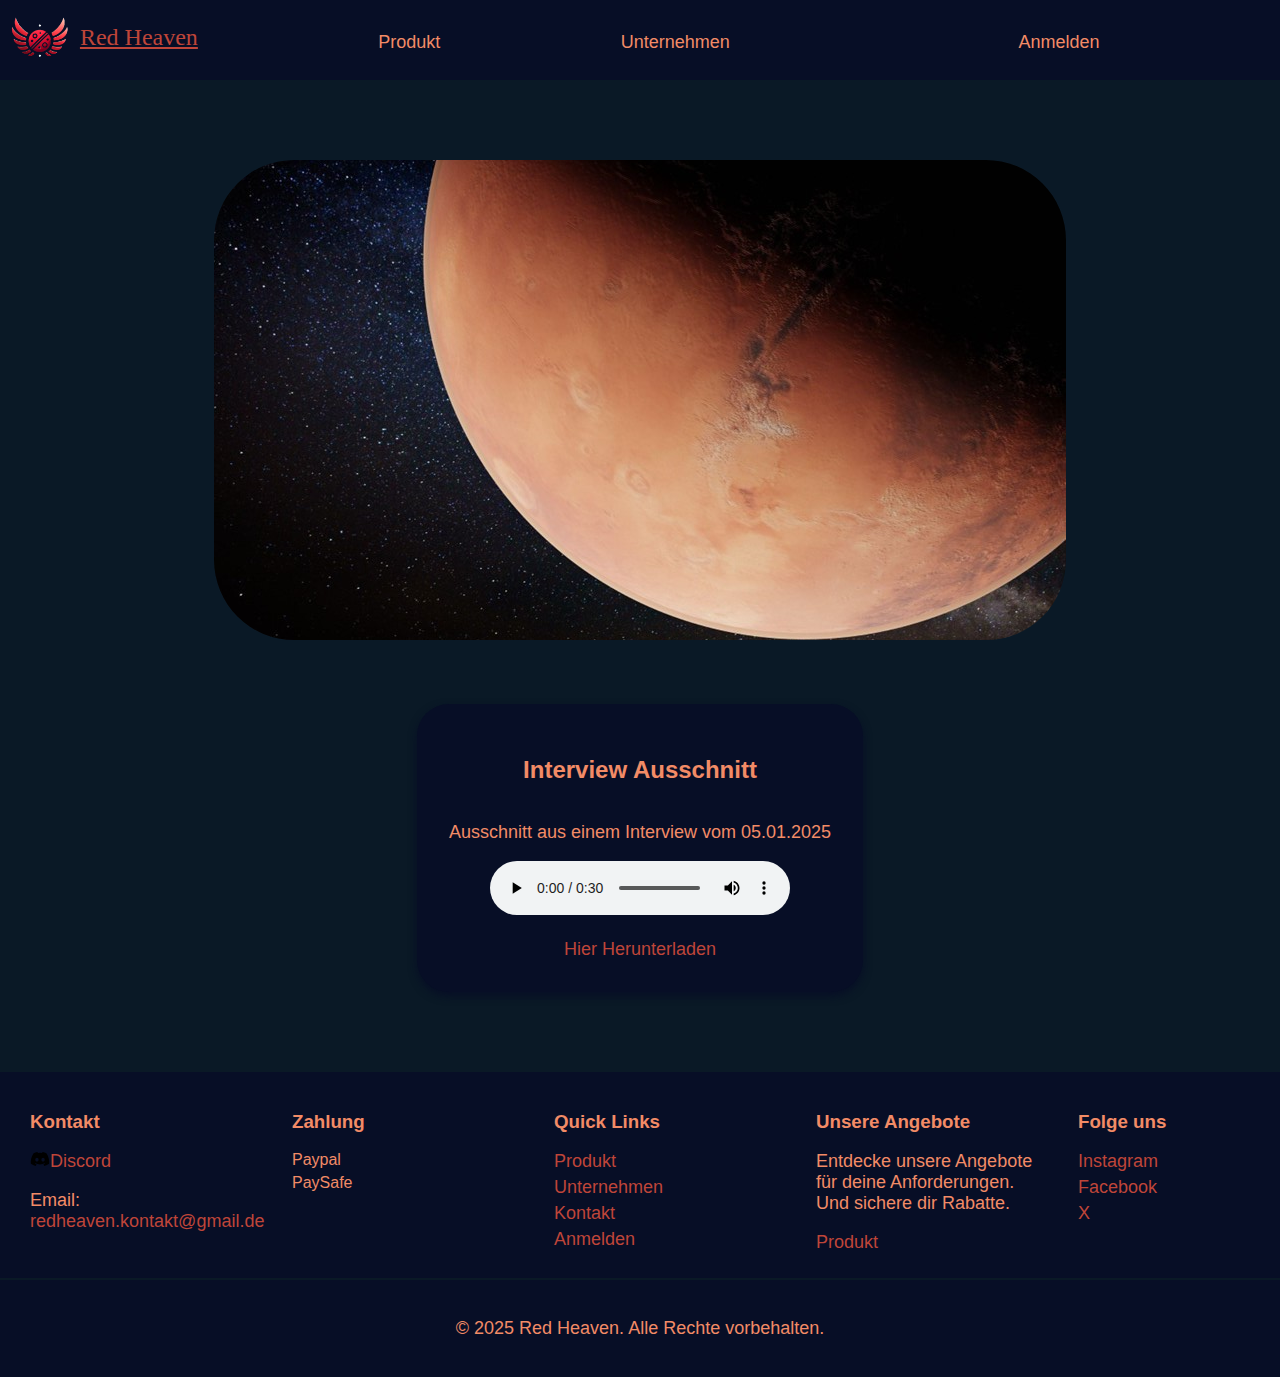
==== index.html @ c674e9db "nothing really changed nur damit ich die anderen sachen angucken kann" ====
<!DOCTYPE html>
<html lang="de">
<head>
    <meta charset="UTF-8">
    <meta name="author" content="Mike Hasler, Noah Härtel, Sebastian Boden, Sajed Rasooli">
    <meta name="viewport" content="width=device-width, initial-scale=1.0, user-scalable=no">
    <title>Red Heaven</title>
    <link rel="stylesheet" href="style.css">
    <script src="service.js" defer></script>
</head>
<body>

<header>
    <a href="./index.html">
        <img id="logo" src="resources/Red_Heaven_Logo.png" alt="Red Heaven Logo">
        <p class="logoInk">Red Heaven</p>
    </a>
    <nav>
        <a class="headerInk" href="pages/produkt/produkt.html">Produkt</a>
        <a class="headerInk" href="pages/unternehmen/unternehmen.html">Unternehmen</a>
        <a class="headerInk" href="pages/anmelden/anmelden.html" id="anmelden">Anmelden</a>
        <p class="headerInk" id="logOut" onclick="logOut()">Log-Out</p>
    </nav>
</header>

<main>

    <div id="overview">
        <img id="overview_image" src="resources/mars.jpg" alt="Space and Mars">
    </div>

    <div id="Interview">
        <h2>Interview Ausschnitt</h2>

        <p>Ausschnitt aus einem Interview vom 05.01.2025</p>
        <audio controls>
            <source src="./resources/Interview RedHeaven.mp3" type="audio/mpeg">
        </audio>

        <a href="./resources/Interview RedHeaven.mp3" download>Hier Herunterladen</a>
    </div>
</main>


<footer>
    <div class="footer-container">

        <div class="footer-info">
            <h3>Kontakt</h3>
            <p>
                <a href="https://discord.gg/FhGDXECT8d" target="_blank" rel="noopener noreferrer" aria-label="Discord">
                    <svg xmlns="http://www.w3.org/2000/svg" height="16" width="20" viewBox="0 0 640 512" aria-hidden="true">
                        <path d="M524.5 69.8a1.5 1.5 0 0 0 -.8-.7A485.1 485.1 0 0 0 404.1 32a1.8 1.8 0 0 0 -1.9 .9 337.5 337.5 0 0 0 -14.9 30.6 447.8 447.8 0 0 0 -134.4 0 309.5 309.5 0 0 0 -15.1-30.6 1.9 1.9 0 0 0 -1.9-.9A483.7 483.7 0 0 0 116.1 69.1a1.7 1.7 0 0 0 -.8 .7C39.1 183.7 18.2 294.7 28.4 404.4a2 2 0 0 0 .8 1.4A487.7 487.7 0 0 0 176 479.9a1.9 1.9 0 0 0 2.1-.7A348.2 348.2 0 0 0 208.1 430.4a1.9 1.9 0 0 0 -1-2.6 321.2 321.2 0 0 1 -45.9-21.9 1.9 1.9 0 0 1 -.2-3.1c3.1-2.3 6.2-4.7 9.1-7.1a1.8 1.8 0 0 1 1.9-.3c96.2 43.9 200.4 43.9 295.5 0a1.8 1.8 0 0 1 1.9 .2c2.9 2.4 6 4.9 9.1 7.2a1.9 1.9 0 0 1 -.2 3.1 301.4 301.4 0 0 1 -45.9 21.8 1.9 1.9 0 0 0 -1 2.6 391.1 391.1 0 0 0 30 48.8 1.9 1.9 0 0 0 2.1 .7A486 486 0 0 0 610.7 405.7a1.9 1.9 0 0 0 .8-1.4C623.7 277.6 590.9 167.5 524.5 69.8zM222.5 337.6c-29 0-52.8-26.6-52.8-59.2S193.1 219.1 222.5 219.1c29.7 0 53.3 26.8 52.8 59.2C275.3 311 251.9 337.6 222.5 337.6zm195.4 0c-29 0-52.8-26.6-52.8-59.2S388.4 219.1 417.9 219.1c29.7 0 53.3 26.8 52.8 59.2C470.7 311 447.5 337.6 417.9 337.6z"/>
                    </svg>
                    Discord
                </a>
            </p>
            <p>Email: <a href="mailto:redheaven.kontakt@gmail.de">redheaven.kontakt@gmail.de</a></p>
        </div>

        <div class="footer-payments">
            <h3>Zahlung</h3>
            <ul>
                <li>Paypal</li>
                <li>PaySafe</li>
            </ul>
        </div>

        <div class="footer-links">
            <h3>Quick Links</h3>
            <ul>
                <li><a href="pages/produkt/produkt.html">Produkt</a></li>
                <li><a href="pages/unternehmen/unternehmen.html">Unternehmen</a></li>
                <li><a href="pages/kontakt/kontakt.html">Kontakt</a></li>
                <li><a href="pages/anmelden/anmelden.html">Anmelden</a></li>
            </ul>
        </div>

        <div class="footer-angebote">
            <h3>Unsere Angebote</h3>
            <p>Entdecke unsere Angebote für deine Anforderungen. Und sichere dir Rabatte.</p>
            <ul>
                <li><a href="pages/produkt/produkt.html">Produkt</a></li>
            </ul>
        </div>

        <div class="footer-social">
            <h3>Folge uns</h3>
            <ul class="social-icons">
                <li><a href="https://www.instagram.com/red_heavenofficial/" target="_blank" rel="noopener noreferrer">Instagram</a></li>
                <li><a href="https://www.facebook.com/profile.php?id=61572127056754" target="_blank" rel="noopener noreferrer">Facebook</a></li>
                <li><a href="https://x.com/Red_Heaven_O" target="_blank" rel="noopener noreferrer">X</a></li>
            </ul>
        </div>
    </div>

    <div class="copyright">
        <p>&copy; 2025 Red Heaven. Alle Rechte vorbehalten.</p>
    </div>
</footer>

</body>

<script src="frontpage.js"></script>
</html>
---- style.css ----
body {
    padding: 0;
    margin: 0;
    background-color: #0a1926;
    color: #f28B66;
    font-family: "Arial", serif;
    overflow-x: clip;

    display: flex;
    justify-content: center;
    align-items: center;
    flex-direction: column;
    height: 100%;
}

header {
    z-index: 1;
    position: fixed;
    top: 0;

    width: 100%;
    display: flex;
    flex-direction: row;
    background-color: #070e26;
}


.headerInk {
    color: #f28B66;
    font-size: large;
    text-decoration: none;
}

.logoInk {
    font-family: "Copperplate Gothic Light", serif;
    color: #BF4539;
    font-size: x-large;
    text-decoration: none;
    white-space: nowrap;
}

/*

*/

nav {
    width: 100%;
    max-height: 5rem;
    display: flex;
    justify-content: space-evenly;
    padding-top: 2rem;
    background-color: #070e26;
}

p {
    font-size: large;
}

a {
    color: #BF4539;
    display: flex;
    flex-direction: row;
    font-size: large;
    cursor: pointer;
    text-decoration: none;
}

a:hover{
    text-decoration: underline;
}

main {
    width: 70%;
    display: flex;
    align-items: center;
    flex-direction: column;
    padding-top: 10rem;
    flex: 1;
}

#Interview {
    display: flex;
    flex-direction: column;
    justify-content: space-evenly;
    align-items: center;

    box-shadow: 0 4px 8px 0 #070e26;
    border-radius: 2rem;
    margin: 4rem;
    padding: 2rem;

    height: auto;
    width: auto;
    min-height: 5rem;
    background: #070e26;
}

audio {
    margin-bottom: 1.5rem;
}

a:visited {
    color: #f28B66;
}

#logo {
    position: relative;
    max-width: 5rem;
    max-height: 5rem;
}
#overview {
    display: flex;
    justify-content: center;
    align-items: center;

    min-width: 3rem;
    max-height: 30rem;
    border-radius: 5rem;
    overflow: hidden;


}



#anmelden {
    margin-left: 10%;
    display: none;
}

#logOut {
    padding:0;
    margin: 0 0 0 10%;
    cursor: pointer;
}

footer {
    position: relative;
    left: 0;
    bottom: 0;
    width: 100%;
    background: #070e26;
    padding: 20px;
    margin-top: 1rem;
}

.footer-container {
    display: grid;
    grid-template-columns: repeat(auto-fit, minmax(200px, 1fr)); /* Responsive Spalten */
    gap: 30px;
    padding: 0 30px;
    width: 100%;
}

.footer-payments ul,
.footer-payments ul,
.footer-links ul,
.footer-angebote ul,
.footer-social ul {
    list-style: none; /* Entfernt absatzpunkte */
    padding: 0;
    margin: 0;
}

.footer-payments li,
.footer-payments li,
.footer-links li,
.footer-angebote li,
.footer-social li {
    margin: 5px 0;
}

.copyright {
    text-align: center;
    margin-top: 20px;
    border-top: 2px solid #0a1926;
    padding-top: 20px;
}

.Error {
    color: #BF4539;
}

.card {
    display: flex;
    flex-direction: column;
    justify-content: space-evenly;
    align-items: center;

    box-shadow: 0 4px 8px 0 #070e26;
    padding: 2rem;

    height: auto;
    width: auto;
    min-height: 5rem;
    min-width: 20rem;
    background: #070e26;
}

@media (max-width: 1000px) {

    #anmelden, #logOut{
        margin: 0;
    }

    header{
        flex-direction: column;
        align-items: center;
    }

    nav{
        align-items: center;
        padding-bottom: 2rem;
        min-width: 0;
    }

    main{
        padding-top: 15rem;
    }
}
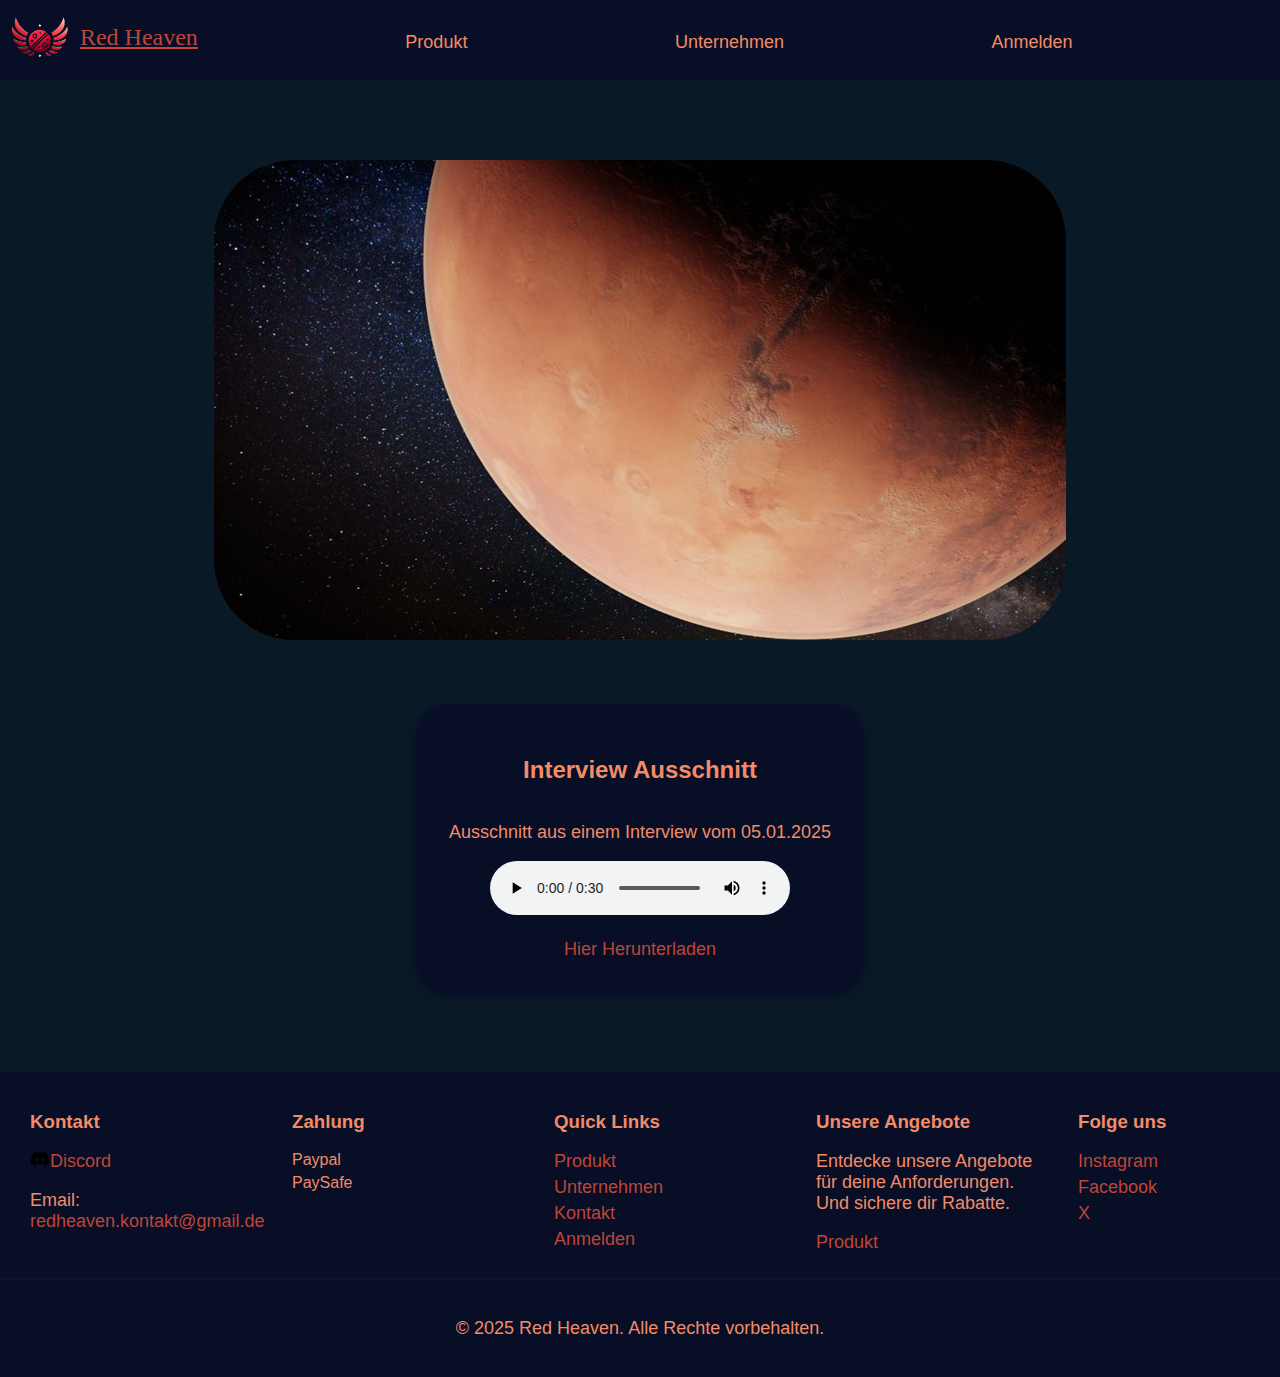
==== commit bfa3c446: "Profil" ====
--- a/index.html
+++ b/index.html
@@ -19,7 +19,7 @@
         <a class="headerInk" href="pages/produkt/produkt.html">Produkt</a>
         <a class="headerInk" href="pages/unternehmen/unternehmen.html">Unternehmen</a>
         <a class="headerInk" href="pages/anmelden/anmelden.html" id="anmelden">Anmelden</a>
-        <p class="headerInk" id="logOut" onclick="logOut()">Log-Out</p>
+        <a class="headerInk" href="pages/profil/profil.html" id="profil">Profil</a>
     </nav>
 </header>
 
--- a/style.css
+++ b/style.css
@@ -124,13 +124,12 @@
 
 
 #anmelden {
-    margin-left: 10%;
     display: none;
 }
 
 #logOut {
+    margin: 0;
     padding:0;
-    margin: 0 0 0 10%;
     cursor: pointer;
 }
 
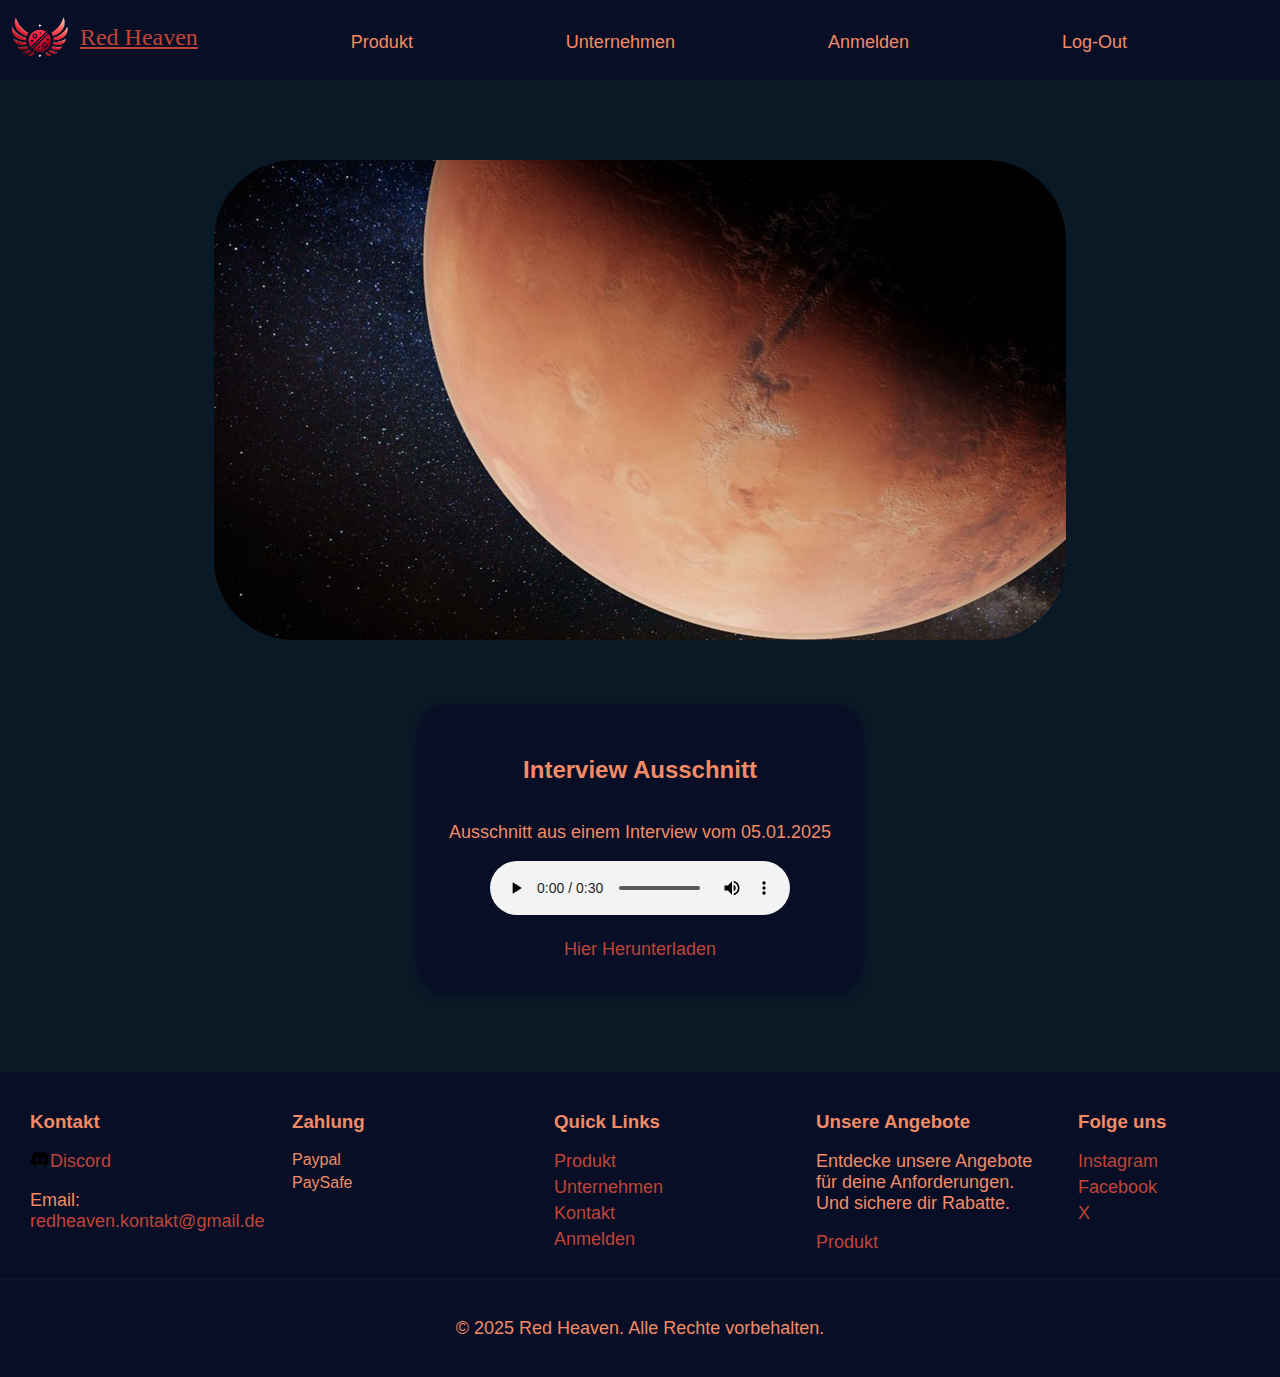
==== commit a8148ef0: "js links nach oben geknallt" ====
--- a/index.html
+++ b/index.html
@@ -7,6 +7,7 @@
     <title>Red Heaven</title>
     <link rel="stylesheet" href="style.css">
     <script src="service.js" defer></script>
+    <script src="frontpage.js"></script>
 </head>
 <body>
 
@@ -19,7 +20,8 @@
         <a class="headerInk" href="pages/produkt/produkt.html">Produkt</a>
         <a class="headerInk" href="pages/unternehmen/unternehmen.html">Unternehmen</a>
         <a class="headerInk" href="pages/anmelden/anmelden.html" id="anmelden">Anmelden</a>
-        <a class="headerInk" href="pages/profil/profil.html" id="profil">Profil</a>
+        <a class="headerInk" href="pages/anmelden/anmelden.html" id="profil">Profil</a>
+        <p class="headerInk" id="logOut" onclick="logOut()">Log-Out</p>
     </nav>
 </header>
 
@@ -101,5 +103,4 @@
 
 </body>
 
-<script src="frontpage.js"></script>
 </html>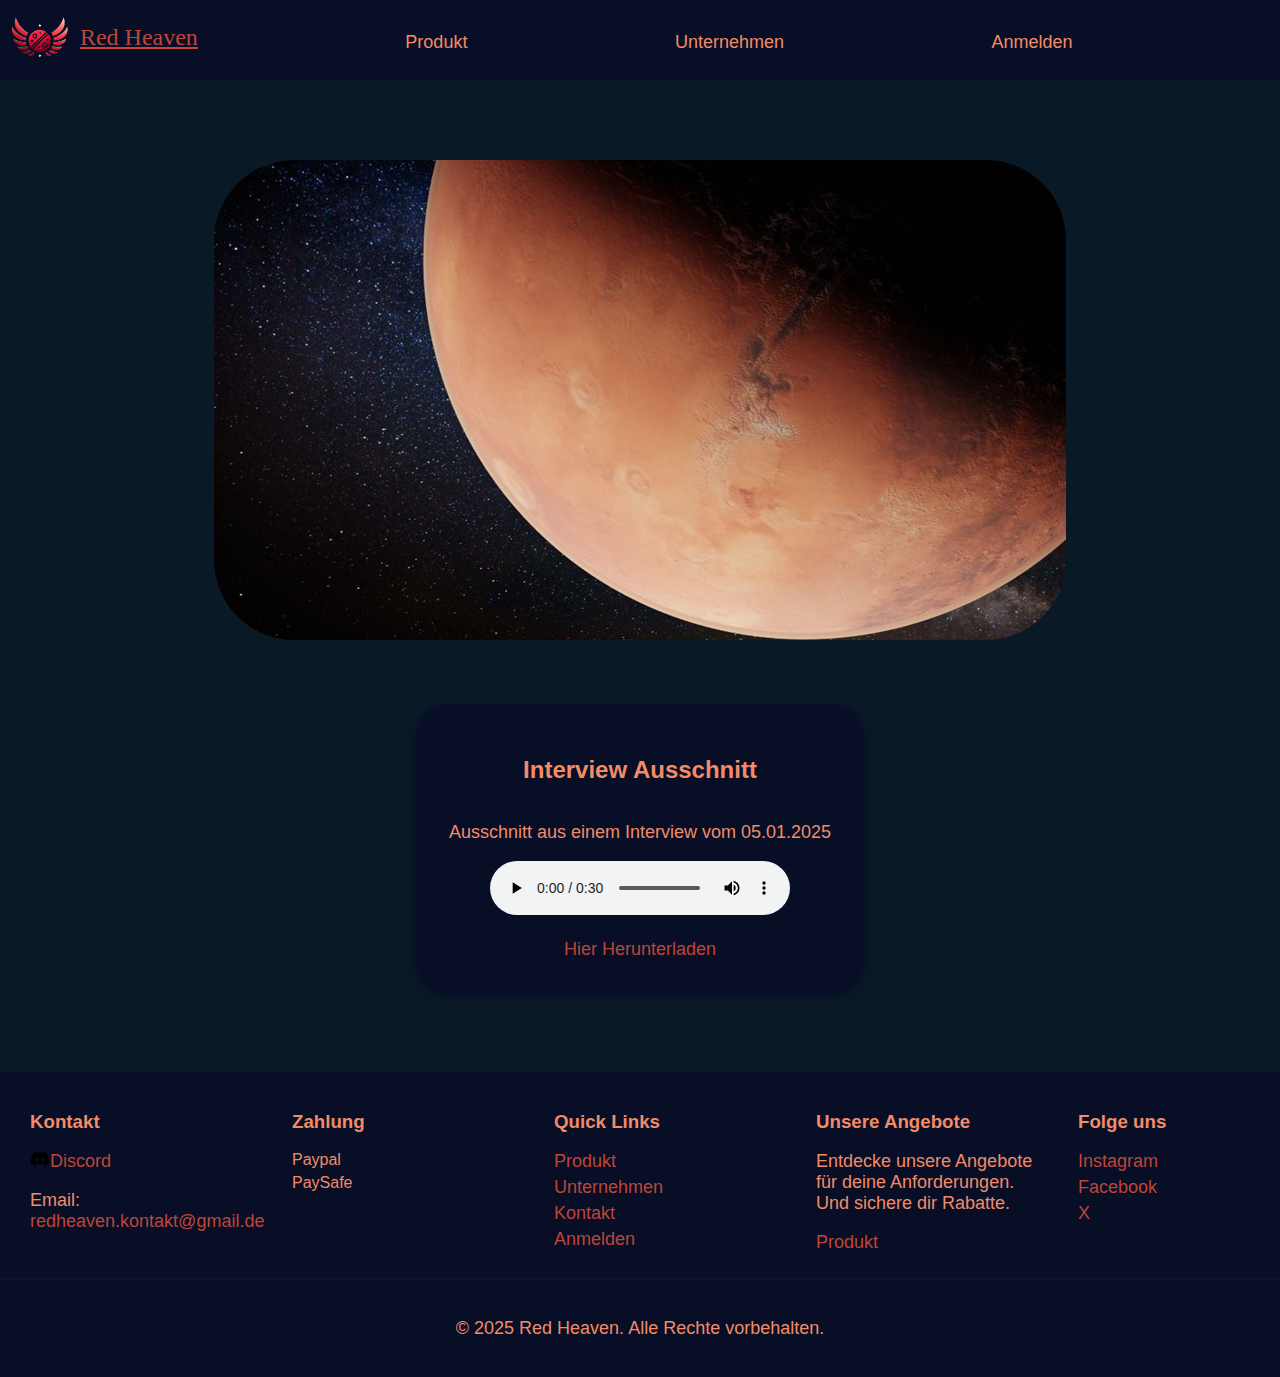
==== commit a68e1029: "Merge remote-tracking branch 'origin/main'" ====
--- a/index.html
+++ b/index.html
@@ -20,8 +20,7 @@
         <a class="headerInk" href="pages/produkt/produkt.html">Produkt</a>
         <a class="headerInk" href="pages/unternehmen/unternehmen.html">Unternehmen</a>
         <a class="headerInk" href="pages/anmelden/anmelden.html" id="anmelden">Anmelden</a>
-        <a class="headerInk" href="pages/anmelden/anmelden.html" id="profil">Profil</a>
-        <p class="headerInk" id="logOut" onclick="logOut()">Log-Out</p>
+        <a class="headerInk" href="pages/profil/profil.html" id="profil">Profil</a>
     </nav>
 </header>
 
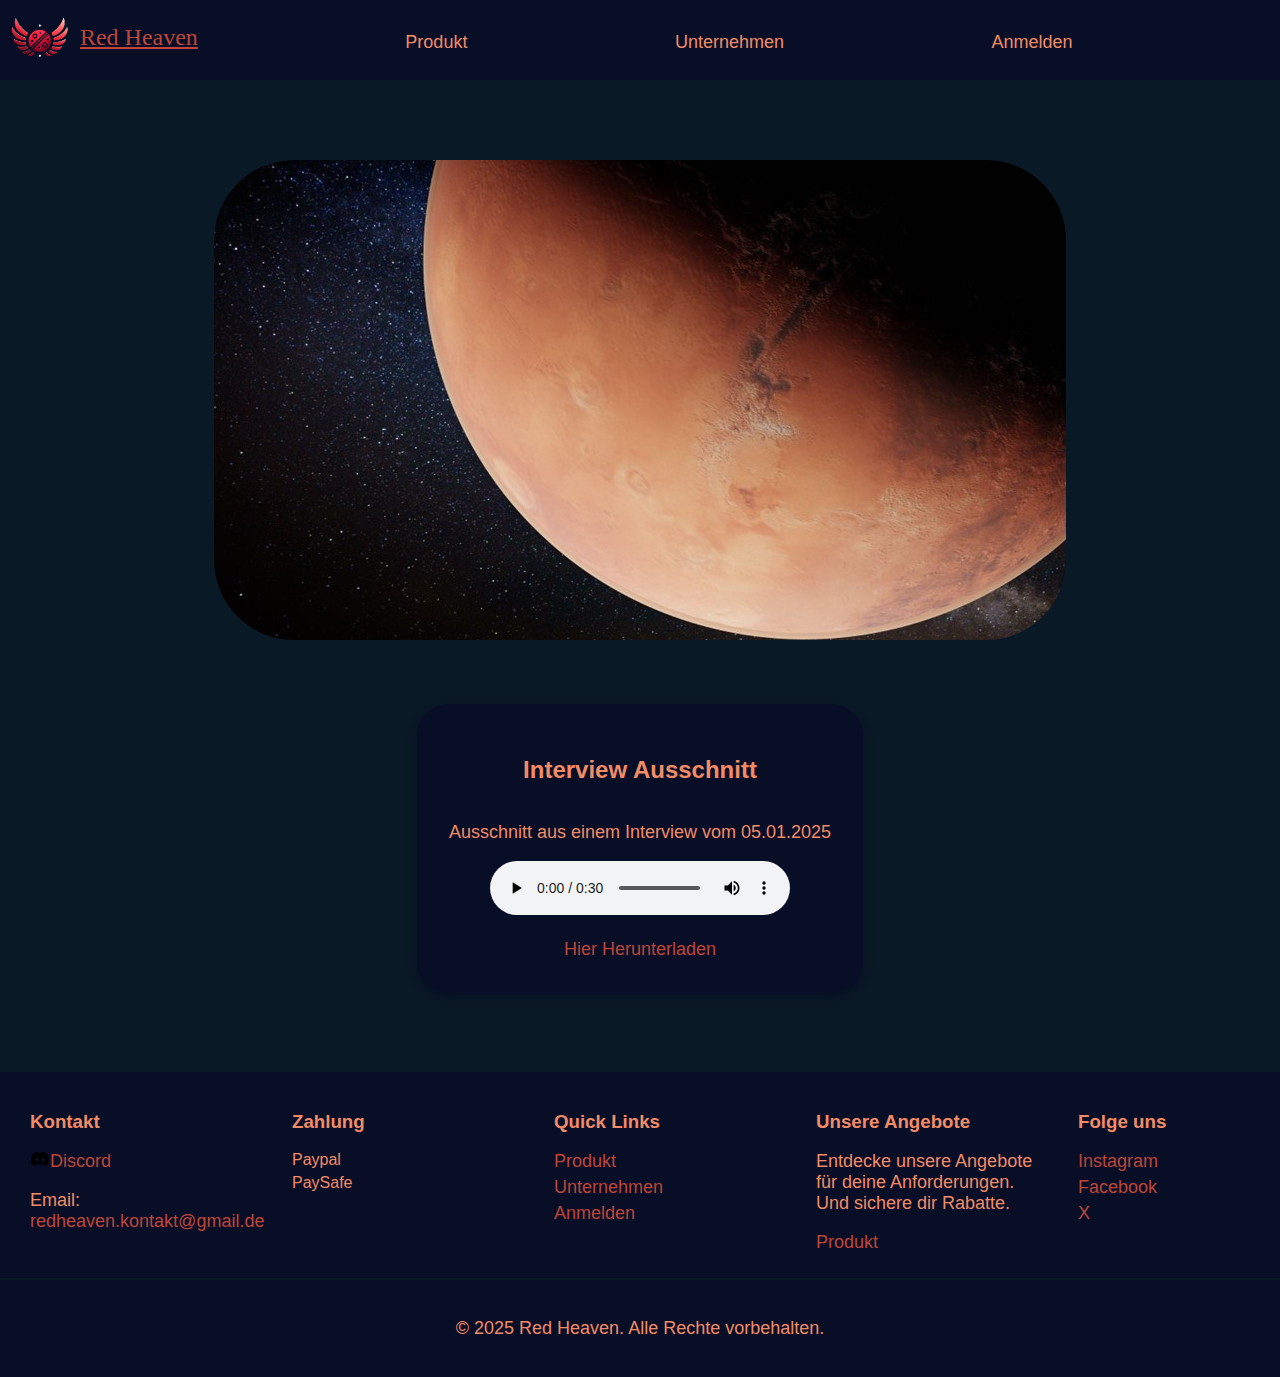
==== commit c57c0235: "stuff" ====
--- a/index.html
+++ b/index.html
@@ -7,7 +7,7 @@
     <title>Red Heaven</title>
     <link rel="stylesheet" href="style.css">
     <script src="service.js" defer></script>
-    <script src="frontpage.js"></script>
+    <script src="frontpage.js" defer></script>
 </head>
 <body>
 
@@ -35,10 +35,10 @@
 
         <p>Ausschnitt aus einem Interview vom 05.01.2025</p>
         <audio controls>
-            <source src="./resources/Interview RedHeaven.mp3" type="audio/mpeg">
+            <source src="resources/Interview_RedHeaven.mp3" type="audio/mpeg">
         </audio>
 
-        <a href="./resources/Interview RedHeaven.mp3" download>Hier Herunterladen</a>
+        <a href="resources/Interview_RedHeaven.mp3" download>Hier Herunterladen</a>
     </div>
 </main>
 
@@ -72,7 +72,6 @@
             <ul>
                 <li><a href="pages/produkt/produkt.html">Produkt</a></li>
                 <li><a href="pages/unternehmen/unternehmen.html">Unternehmen</a></li>
-                <li><a href="pages/kontakt/kontakt.html">Kontakt</a></li>
                 <li><a href="pages/anmelden/anmelden.html">Anmelden</a></li>
             </ul>
         </div>
--- a/style.css
+++ b/style.css
@@ -117,11 +117,7 @@
     max-height: 30rem;
     border-radius: 5rem;
     overflow: hidden;
-
-
-}
-
-
+}
 
 #anmelden {
     display: none;
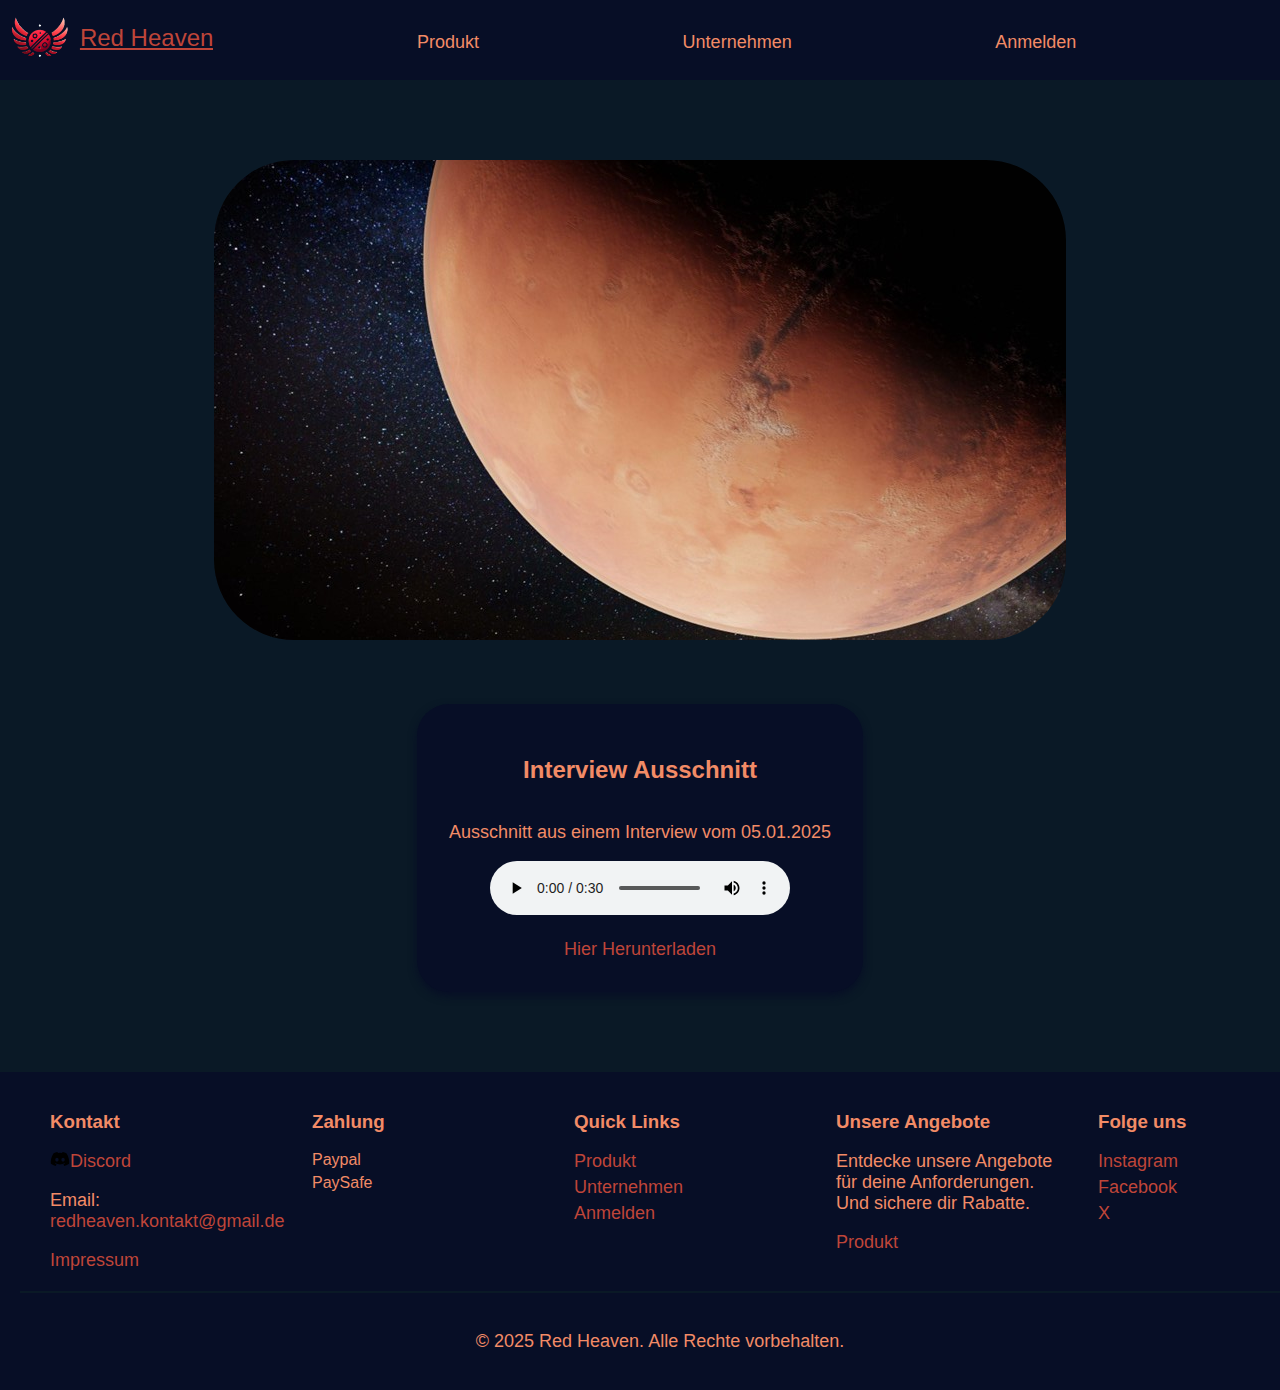
==== commit 024c92e2: "keine ahnung was isch gemacht hab achso ja den footer hab ich angepasst und den planeten auch jetzt " ====
--- a/index.html
+++ b/index.html
@@ -57,6 +57,7 @@
                 </a>
             </p>
             <p>Email: <a href="mailto:redheaven.kontakt@gmail.de">redheaven.kontakt@gmail.de</a></p>
+            <a href="pages/impressum/impressum.html">Impressum</a>
         </div>
 
         <div class="footer-payments">
--- a/style.css
+++ b/style.css
@@ -1,3 +1,7 @@
+html, body {
+    height: 100%;
+}
+
 body {
     padding: 0;
     margin: 0;
@@ -7,8 +11,6 @@
     overflow-x: clip;
 
     display: flex;
-    justify-content: center;
-    align-items: center;
     flex-direction: column;
     height: 100%;
 }
@@ -24,7 +26,6 @@
     background-color: #070e26;
 }
 
-
 .headerInk {
     color: #f28B66;
     font-size: large;
@@ -32,17 +33,12 @@
 }
 
 .logoInk {
-    font-family: "Copperplate Gothic Light", serif;
     color: #BF4539;
     font-size: x-large;
     text-decoration: none;
     white-space: nowrap;
 }
 
-/*
-
-*/
-
 nav {
     width: 100%;
     max-height: 5rem;
@@ -70,12 +66,11 @@
 }
 
 main {
-    width: 70%;
+    flex: 1; /* Verbleibender Platz zwischen Header und Footer */
     display: flex;
     align-items: center;
     flex-direction: column;
     padding-top: 10rem;
-    flex: 1;
 }
 
 #Interview {
